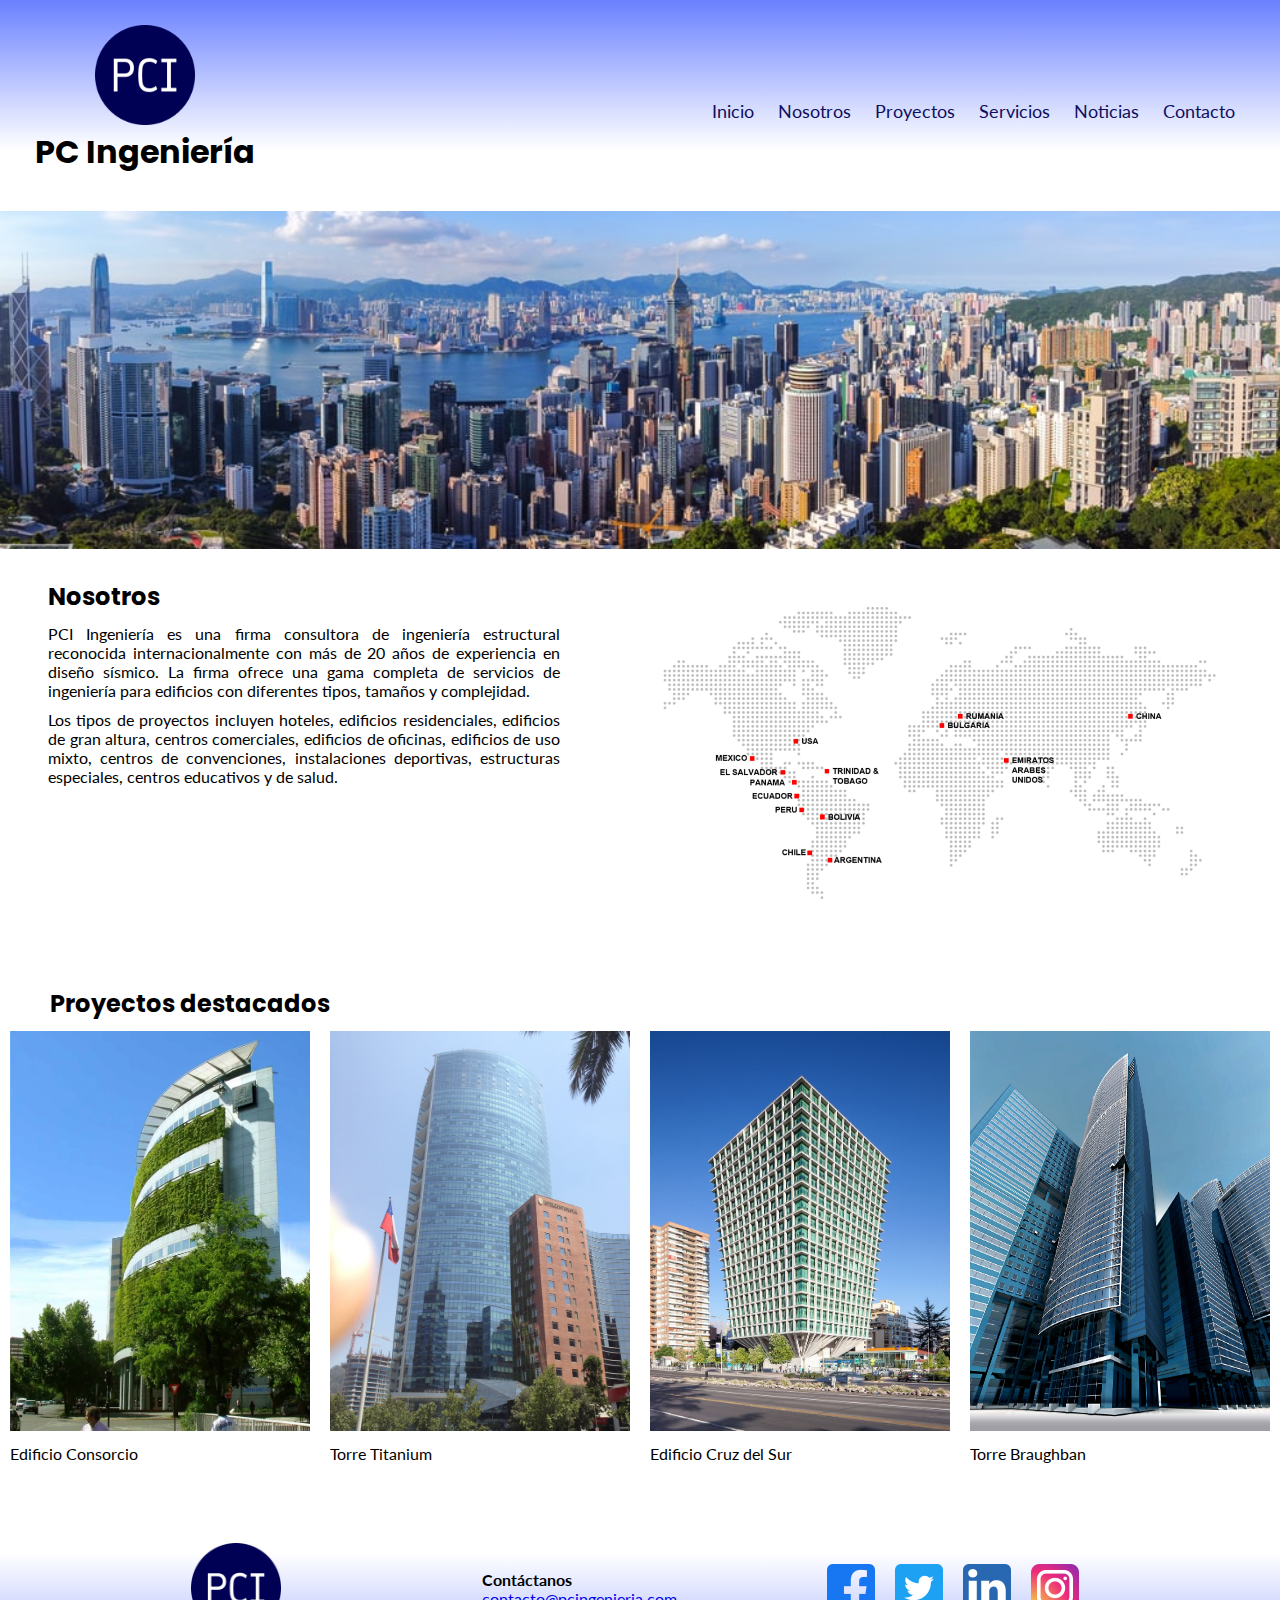
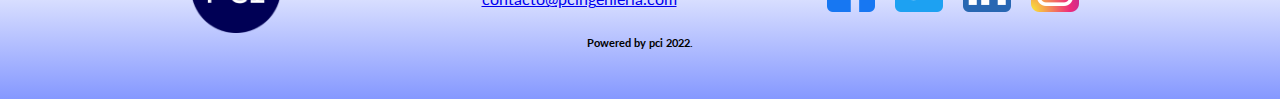
==== index.html @ 1ca1a0cf "Primer commit" ====
<!DOCTYPE html>
<html lang="en">
<head>
    <meta charset="UTF-8">
    <meta http-equiv="X-UA-Compatible" content="IE=edge">
    <meta name="viewport" content="width=device-width, initial-scale=1.0">
    <link rel="shortcut icon" href="./images/favicon/android-chrome-512x512.png">
    <link rel="stylesheet" href="./style.css">
    <link rel="preconnect" href="https://fonts.googleapis.com">
    <link rel="preconnect" href="https://fonts.gstatic.com" crossorigin>
    <link href="https://fonts.googleapis.com/css2?family=Lato:wght@300&family=Poppins:wght@500&display=swap" rel="stylesheet">
    <title>PC Ingeniería</title>
</head>
<body>
    <header>
        <nav>
            <div class="logo">
                <div>
                    <img src="./images/favicon/android-chrome-512x512.png" alt="Logo PC Ingeniería" width="100px">
                </div>
                <div>
                    <h1>
                        PC Ingeniería
                    </h1>
                </div>
            </div>
            <div>
                <ul>
                        <li><a href="./index.html">Inicio</a></li>
                        <li><a href="./pages/nosotros.html">Nosotros</a></li>
                        <li><a href="./pages/proyectos.html">Proyectos</a>
                            <ul>
                                <li><a href="#">Residenciales</a></li>
                                <li><a href="#">Oficinas</a></li>
                                <li><a href="#">Industriales</a></li>
                            </ul>
                        </li>
                        <li><a href="./pages/servicios.html">Servicios</a></li>
                        <li><a href="./pages/noticias.html">Noticias</a></li>
                        <li><a href="./pages/contacto.html">Contacto</a></li>
                </ul>
            </div>
        </nav>
    </header>
    <main class="main-index">
        <section class="img1-index">
            <img src="./images/photo-1597047001284-2e1b6dc2de3c.jpeg" alt="Imagen de bienvenida">
        </section>
        <div class="nosotrosIndex">
            <div class="nosotros">
                <h2>
                    Nosotros
                </h2>
                <p>
                    PCI Ingeniería es una firma consultora de ingeniería estructural reconocida internacionalmente con más de 20 años de experiencia en diseño sísmico. La firma ofrece una gama completa de servicios de ingeniería para edificios con diferentes tipos, tamaños y complejidad.
                </p>
                <p>
                    Los tipos de proyectos incluyen hoteles, edificios residenciales, edificios de gran altura, centros comerciales, edificios de oficinas, edificios de uso mixto, centros de convenciones, instalaciones deportivas, estructuras especiales, centros educativos y de salud.
                </p>
            </div>
            <div class="mapa">
                <img src="./images/mapa-1024x647.png" alt="Mapa">
            </div>
        </div>
        <section class="proyectos-index">
            <h2>
                Proyectos destacados
            </h2>
            <div class="img-index">
                <div class="consorcio">
                    <img src="./images/consorcio-santiago-office-building.webp" width="300px" height="400px" alt="Edificio Consorcio">
                    <p>Edificio Consorcio</p>
                </div>
                <div class="titanium">
                    <img src="./images/a35f7f91028ef49b078ba08a214b8f84--santiago-chile.jpeg" width="300px" height="400px" alt="Torre Titanium">
                    <p>Torre Titanium</p>
                </div>
                <div class="cruz-del-sur">
                    <img src="./images/aa0f9ea612441eedae1ecdd37bc615d8.jpeg" width="300px" height="400px" alt="Edificio Cruz del Sur">
                    <p>Edificio Cruz del Sur</p>
                </div>
                <div class="braughban">
                    <img src="./images/pexels-pixabay-290275.jpeg" width="300px" height="400px" alt="Torre Braughban">
                    <p>Torre Braughban</p>
                </div>
            </div>
        </section>
    </main>
    <footer>
        <div class="footer1">
                <div class="logo-footer">
                    <img src="./images/favicon/android-chrome-192x192.png" alt="Logo">
                </div>
                <div class="mail-contacto">
                    <div>
                        <h4>
                            Contáctanos
                        </h4>
                    </div>
                    <div>
                        <a href="mailto: contacto@pcingenieria.com">contacto@pcingenieria.com</a>
                    </div>
                </div>
                <div class="redes">
                        <div>
                            <a href="http://www.facebook.com" target="_blank"><img src="./images/icons/5365678_fb_facebook_facebook logo_icon.png" alt="Facebook"></a>
                        </div>
                        <div>
                            <a href="http://www.twitter.com" target="_blank"><img src="./images/icons/5296516_tweet_twitter_twitter logo_icon.png" alt="Twitter"></a>
                        </div>
                        <div>
                            <a href="http://www.linkedin.com" target="_blank"><img src="./images/icons/5296501_linkedin_network_linkedin logo_icon.png" alt="LinkedIn"></a>
                        </div>
                        <div>
                            <a href="http://www.instagram.com" target="_blank"><img src="./images/icons/4102579_applications_instagram_media_social_icon.png" alt="Instagram"></a>
                        </div>
                </div>
        </div>
        <div class="footer-text">
            <h6>
                Powered by pci 2022.
            </h6>
        </div>
    </footer>
</body>
</html>
---- style.css ----
*{
    margin: 0;
    padding: 0;
    box-sizing: 0;
    font-family: 'Lato', sans-serif;
}
h1, h2{
    font-family: 'Poppins', sans-serif;
}
h1{
    margin-top: 0;
    margin-right: 10px;
    margin-bottom: 10px;
    margin-left: 10px;
}
header{
    background: linear-gradient(0deg, rgba(255,255,255,1) 0%, rgba(255,255,255,1) 29%, rgba(106,129,255,1) 100%);
}
nav{
    display: flex;
    font-family: 'Poppins', sans-serif;
    padding: 25px;
    align-items: center;
    justify-content: space-between;
}
.logo{
    display: flex;
    flex-direction: column;
    align-items: center;
}
nav ul{
    list-style: none;
    padding: 10px;
}
nav ul li{
    display: inline-block;
    position: relative;
    text-align: center;
    font-size: 18px;
    margin: 10px 0 0 0;
}
nav ul li a{
    text-decoration: none;
    color: #0e0e5e;
    padding: 10px;
    border: 1px;
    border-style:hidden ;
    border-radius: 5%;
}
nav ul li ul a{
    color: white;
    padding: 10px;
}
nav ul li a:hover{
    color: white;
    background-color: #0e0e5e;
}
nav ul ul a:hover{
    background-color: white;
    color: #0e0e5e;
}
nav ul ul{
    position: absolute;
    display: none;
}
nav ul ul li{
    display: block;
    width: 100%;
    padding: 10px;
}
nav ul li:hover ul{
    display: block;
    background-color:#0e0e5e;
    color: white;
    border-style: hidden;
    border-radius: 5%;
}
.main-index{
    display: flex;
    flex-direction: column;
}
.img1-index img{
    width: 100%;
    display: block;
    margin-left: auto;
    margin-right: auto;
}
.main-index h2{
    margin: 10px 0;
}
.main-index p{
    margin: 10px 0;
}
.nosotrosIndex{
    display: flex;
    flex-direction: row;
    justify-content: space-around;
    align-items: start;
    flex-wrap: wrap;
    width: 100%;
    margin: 20px 0;
}
.nosotros{
    text-align: justify;
    width: 40%;
    min-width: 350px;
}
.mapa{
    width: 45%;
    min-width: 400px;
}
.mapa img{
    width: 100%;
}
.proyectos-index{
    display: flex;
    flex-direction: column;
    flex-wrap: wrap;
    margin: 20px 0;
}
.proyectos-index h2{
    margin-left: 50px;
}
.img-index{
    display: flex;
    flex-direction: row;
    flex-wrap: wrap;
    width: 100%;
    justify-content: space-around;
    min-width: 300px;
}
footer{
    display: flex;
    flex-direction: column;
    align-items: center;
    padding: 50px;
    background: linear-gradient(0deg, rgba(133,152,255,1) 0%, rgba(255,255,255,1) 71%, rgba(255,255,255,1) 100%);
}
.footer1{
    display: flex;
    flex-direction: row;
    flex-wrap: wrap;
    width: 100%;
    justify-content: space-evenly;
    align-items: center;
}
.logo-footer{
    max-width: 150px;
    min-width: 75px;
}
.logo-footer img{
    width: 60%;
}
.redes{
    display: flex;
    flex-direction: row;
    flex-wrap: nowrap;
}
.redes img{
    margin: 0 10px;
}
/*PAGINA NOSOTROS*/
.img1-nos img{
    width: 100%;
    display: block;
    margin-left: auto;
    margin-right: auto;
    margin-bottom: 50px;
}
.main-nos h2{
    margin: 20px;
}
.main-nos p{
    margin: 10px 0;
}
.nues-emp{
    display: flex;
    flex-direction: row;
    flex-wrap: wrap;
    justify-content: space-evenly;
    align-items: start;
    padding: 20px;
    margin: 0 auto;
}
.img-personal img{
    max-width: 450px;
    min-width: 300px;
}
.nuestra-empresa{
    width: 40%;
    margin: 0 35px;
    text-align: justify;
}
.directores{
    display: flex;
    flex-direction: row;
    flex-wrap: wrap;
    justify-content: space-around;
}
.director{
    height: 200px;
    width: 150px;
    background-color: grey;
    margin: 20px;
}
.memb-cert{
    display: flex;
    flex-direction: row;
    flex-wrap: wrap;
    justify-content: space-around;
}
.memb{
    height: 200px;
    width: 150px;
    background-color: grey;
    margin: 20px;
}
/*PAGINA PROYECTOS*/
.main-proy{
    margin: 30px 30px 30px 30px;

}
.menu-proy{
    display: flex;
    flex-direction: row;
    flex-wrap: wrap;
    justify-content: space-around;
    margin: 0 30px 30px 30px;
}
.menu-proy a{
    text-decoration: none;
}
.menu-proy a:hover{
    text-decoration: underline;
}
.list-proy{
    display: flex;
    flex-direction: row;
    flex-wrap: wrap;
    justify-content: flex-start;
    margin: 0 auto;
    width: 100%;
}
.proy{
    height: 300px;
    width: 200px;
    background-color: grey;
    margin: 10px;
}
/*PAGINA SERVICIOS*/
.main-serv h2{
    margin: 20px;
}
.main-serv p{
    margin: 10px 20px 20px 20px;
    text-align: justify;
}
.list-serv{
    display: flex;
    flex-direction: row;
    flex-wrap: wrap;
    justify-content: space-around;
}
.serv{
    height: 300px;
    width: 200px;
    background-color: grey;
    margin: 10px;
    color: white;
    text-align: center;
}
/*PAGINA NOTICIAS*/
.main-noti section{
    display: flex;
    flex-direction: row;
    flex-wrap: wrap;
    justify-content: space-evenly;
}
.main-noti div{
    margin: 30px;
    border: #0e0e5e solid 2px;
    text-align: center;
    line-height: 1.6;
}
.main-noti button{
    margin: 10px;
    padding: 5px;
    background-color: #0e0e5e;
    color: white;
}
/*PAGINA CONTACTO*/
.fondo-cont{
    background-image: url(./images/dakota-roos-dSRhwPe6v9c-unsplash\ 2.jpeg);
    background-repeat: no-repeat;
    background-size: cover;
    padding: 50px;
}
.main-cont div{
    display: flex;
    flex-direction: row;
    align-items: center;
    color: white;
    justify-content: space-evenly;
}
.main-cont h3{
    font-size: 32px;
    font-weight: bolder;
}
form{
    width: 100%;
}
fieldset{
    border: none;
}
fieldset div{
    width: 100%;
}
fieldset label{
    padding: 0 30px;
}
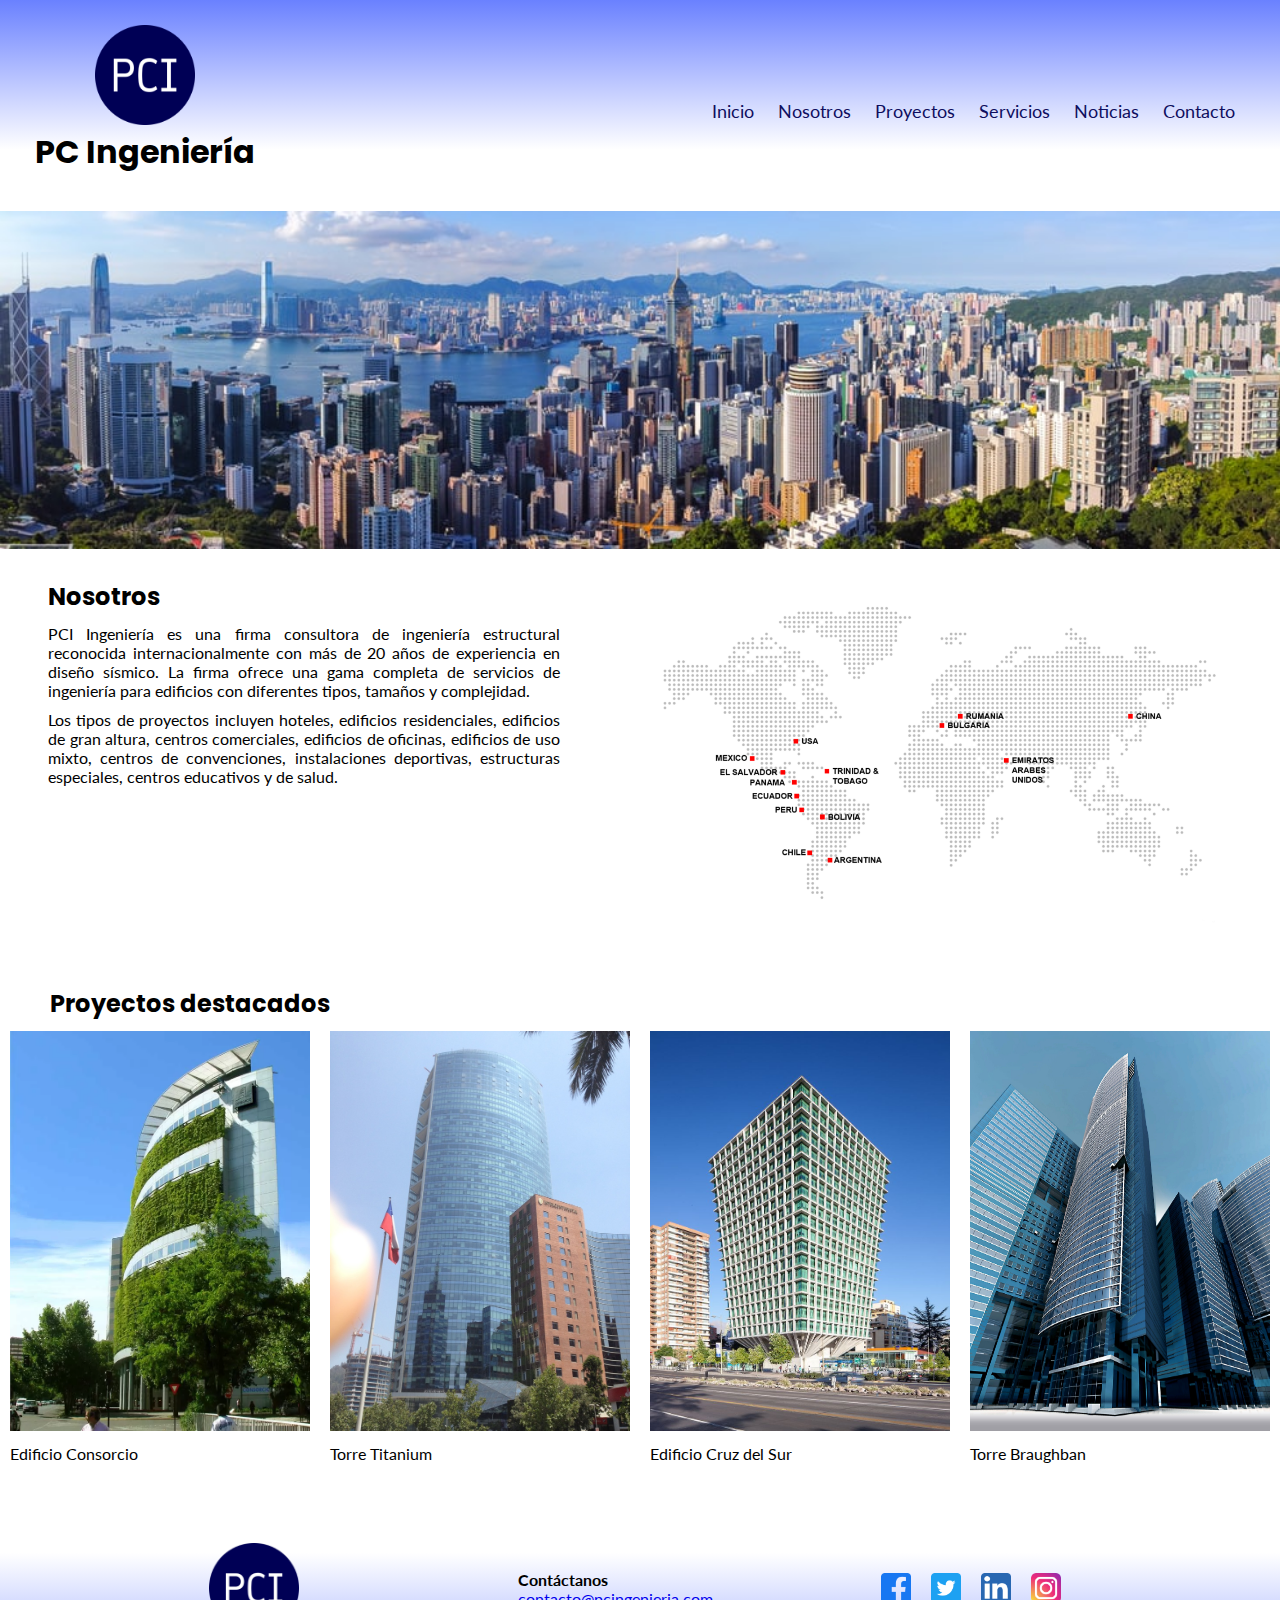
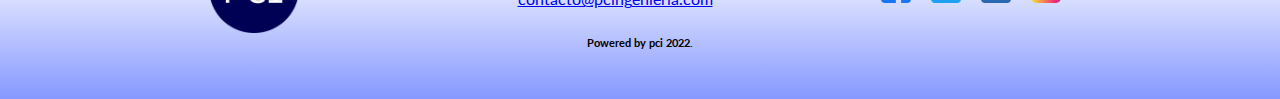
==== commit 92c61a1c: "Animaciones y transformaciones agregadas" ====
--- a/index.html
+++ b/index.html
@@ -11,7 +11,7 @@
     <link href="https://fonts.googleapis.com/css2?family=Lato:wght@300&family=Poppins:wght@500&display=swap" rel="stylesheet">
     <title>PC Ingeniería</title>
 </head>
-<body>
+<body class="index">
     <header>
         <nav>
             <div class="logo">
--- a/style.css
+++ b/style.css
@@ -15,6 +15,18 @@
 }
 header{
     background: linear-gradient(0deg, rgba(255,255,255,1) 0%, rgba(255,255,255,1) 29%, rgba(106,129,255,1) 100%);
+    grid-area: header;
+}
+.index{
+    display: grid;
+    grid-template-columns: repeat(2, 1fr);
+    grid-template-rows: 198px, 300px, 1fr, 1fr, 206px;
+    grid-template-areas:
+    "header header"
+    "main-index main-index"
+    "main-index main-index"
+    "main-index main-index"
+    "footer footer";
 }
 nav{
     display: flex;
@@ -78,6 +90,7 @@
 .main-index{
     display: flex;
     flex-direction: column;
+    grid-area: main-index;
 }
 .img1-index img{
     width: 100%;
@@ -135,6 +148,7 @@
     align-items: center;
     padding: 50px;
     background: linear-gradient(0deg, rgba(133,152,255,1) 0%, rgba(255,255,255,1) 71%, rgba(255,255,255,1) 100%);
+    grid-area: footer;
 }
 .footer1{
     display: flex;
@@ -158,8 +172,23 @@
 }
 .redes img{
     margin: 0 10px;
+    width: 30px;
 }
 /*PAGINA NOSOTROS*/
+.pag-nosotros{
+    display: grid;
+    grid-template-columns: repeat(2, 1fr);
+    grid-template-rows: 198px, 300px, 1fr, 1fr, 206px;
+    grid-template-areas:
+    "header header"
+    "main-nos main-nos"
+    "main-nos main-nos"
+    "main-nos main-nos"
+    "footer footer";
+}
+.main-nos{
+    grid-area: main-nos;
+}
 .img1-nos img{
     width: 100%;
     display: block;
@@ -216,9 +245,20 @@
     margin: 20px;
 }
 /*PAGINA PROYECTOS*/
+.pag-proy{
+    display: grid;
+    grid-template-columns: repeat(2, 1fr);
+    grid-template-rows: 198px, 300px, 1fr, 1fr, 206px;
+    grid-template-areas:
+    "header header"
+    "main-proy main-proy"
+    "main-proy main-proy"
+    "main-proy main-proy"
+    "footer footer";
+}
 .main-proy{
     margin: 30px 30px 30px 30px;
-
+    grid-area: main-proy;
 }
 .menu-proy{
     display: flex;
@@ -237,7 +277,7 @@
     display: flex;
     flex-direction: row;
     flex-wrap: wrap;
-    justify-content: flex-start;
+    justify-content: space-around;
     margin: 0 auto;
     width: 100%;
 }
@@ -248,6 +288,19 @@
     margin: 10px;
 }
 /*PAGINA SERVICIOS*/
+.pag-serv{
+    display: grid;
+    grid-template-columns: repeat(2, 1fr);
+    grid-template-rows: 198px, 1fr, 1fr, 206px;
+    grid-template-areas:
+    "header header"
+    "main-serv main-serv"
+    "main-serv main-serv"
+    "footer footer";
+}
+.main-serv{
+    grid-area: main-serv;
+}
 .main-serv h2{
     margin: 20px;
 }
@@ -311,10 +364,79 @@
 }
 fieldset{
     border: none;
+    display: flex;
+    flex-direction: column;
+    align-items: center;
+    justify-content: center;
 }
 fieldset div{
     width: 100%;
 }
 fieldset label{
     padding: 0 30px;
+}
+@media screen and (max-width:480px){
+    header img{
+        width: 70px;
+    }
+    body{
+        font-size: 0.8rem;
+    }
+    footer div img{
+        width: 30px;
+    }
+    footer div{
+        margin: 10px;
+    }
+    .logo-footer{
+        width: 100px;
+    }
+    .nues-emp div{
+        width: 450px;
+    }
+    .list-proy div{
+        width: 180px;
+    }
+    .menu-proy a{
+        font-size: 1rem;
+    }
+    .main-noti div{
+        margin: 30px 0;    
+    }
+    .main-noti iframe{
+        width:100%;
+    }
+    .fondo-cont div{
+        width: 80%;
+    }
+}
+@media screen and (min-width:481px) and (max-width:768px){
+    header img{
+        width: 70px;
+    }
+    body{
+        font-size: 0.9rem;
+    }
+    footer div img{
+        width: 30px;
+    }
+    footer div{
+        margin: 10px;
+    }
+    .logo-footer{
+        width: 150px;
+    }
+    .nosotrosIndex{
+        flex-direction: column;
+        align-items: center;
+    }
+    .nosotrosIndex div{
+        width: 500px;
+    }
+    .nues-emp div{
+        width: 450px;
+    }
+    .menu-proy a{
+        font-size: 1rem;
+    }
 }